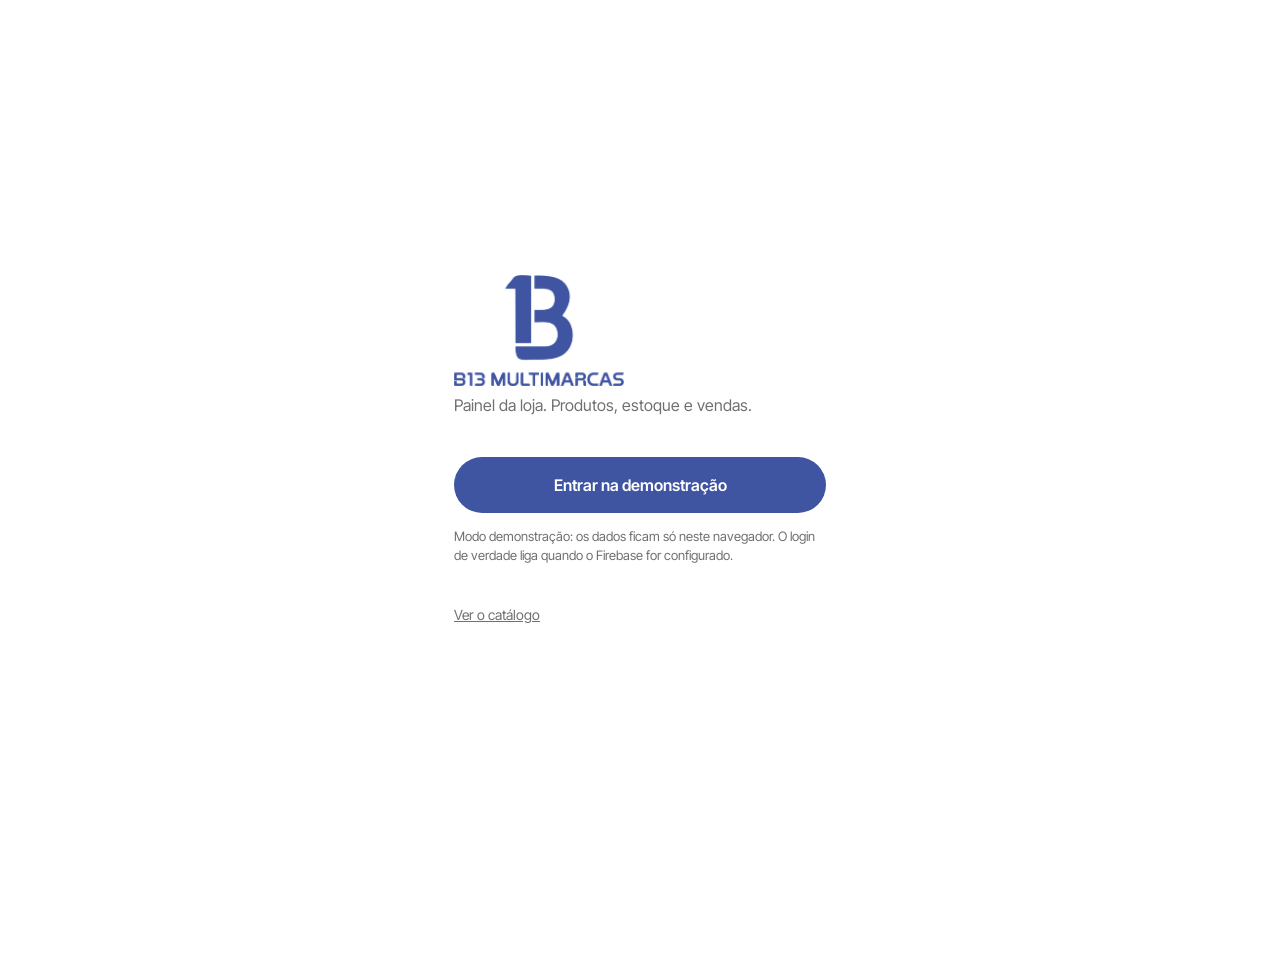
==== admin.html @ 79653fb7 "Catálogo B13 com Firebase da loja Co-Authored-By: Claude Opus 5.5 <noreply@anthropic.com>" ====
<!doctype html>
<html lang="pt-BR">
<head>
<meta charset="utf-8">
<meta name="viewport" content="width=device-width, initial-scale=1, viewport-fit=cover">
<title>B13 Multimarcas | Painel da loja</title>
<meta name="robots" content="noindex">
<meta name="theme-color" content="#ffffff">
<link rel="icon" type="image/png" sizes="32x32" href="assets/marca/icone-32.png">
<link rel="apple-touch-icon" href="assets/marca/icone-180.png">
<link rel="preconnect" href="https://fonts.googleapis.com">
<link rel="preconnect" href="https://fonts.gstatic.com" crossorigin>
<link href="https://fonts.googleapis.com/css2?family=Anton&family=Inter+Tight:wght@400;500;600;700&display=swap" rel="stylesheet">
<link rel="stylesheet" href="assets/app.css">
<link rel="stylesheet" href="assets/admin.css">
</head>
<body>
<div id="app"></div>
<article class="pagina" id="pagina"></article>
<div class="veu" id="veu"></div>
<aside class="folha" id="folha"></aside>
<div class="toast" id="toast"></div>
<script type="module" src="assets/admin.js"></script>
</body>
</html>
---- assets/app.css ----
:root {
  --tx: #111111;
  --tx2: #707072;
  --tx3: #9e9ea0;
  --bg: #ffffff;
  --sf: #f5f5f5;
  --ln: #e5e5e5;
  --brand: #4055a2;
  --brand-d: #34478c;
  --promo: #d30005;
  --ok: #007d48;
  --warn: #b25e00;
  --r: 12px;
  --head: 56px;
  color-scheme: light;
}
* { box-sizing: border-box; margin: 0; padding: 0; }
html { -webkit-text-size-adjust: 100%; }
body {
  font-family: 'Inter Tight', 'Helvetica Neue', Helvetica, Arial, sans-serif;
  color: var(--tx); background: var(--bg); font-size: 16px; line-height: 1.45;
  -webkit-font-smoothing: antialiased; -webkit-tap-highlight-color: transparent;
}
button, input, select, textarea { font: inherit; color: inherit; }
button { background: none; border: 0; cursor: pointer; }
img { display: block; max-width: 100%; }
a { color: inherit; text-decoration: none; }
.wrap { max-width: 1200px; margin: 0 auto; }
.display { font-family: 'Anton', 'Inter Tight', sans-serif; font-weight: 400; text-transform: uppercase; line-height: .95; letter-spacing: 0; }
.muted { color: var(--tx2); }
.icon-btn { width: 44px; height: 44px; display: grid; place-items: center; border-radius: 50%; }
.icon-btn:hover { background: var(--sf); }

/* topo */
.top { position: sticky; top: 0; z-index: 20; background: rgba(255,255,255,.96); backdrop-filter: blur(10px); }
.top-in { height: var(--head); display: flex; align-items: center; justify-content: space-between; padding: 0 8px 0 16px; gap: 8px; }
.marca { display: flex; align-items: center; gap: 10px; }
.marca img { height: 30px; width: auto; }
.marca .mn { height: 11px; }
.top.buscando .marca { display: none; }
.logo { font-family: 'Anton', sans-serif; font-size: 30px; letter-spacing: .5px; line-height: 1; }
.search { flex: 1; display: none; align-items: center; gap: 8px; background: var(--sf); border-radius: 999px; padding: 0 6px 0 14px; height: 40px; }
.search input { flex: 1; border: 0; background: none; outline: none; min-width: 0; font-size: 16px; }
.top.buscando .logo { display: none; }
.top.buscando .search { display: flex; }
.top.buscando .btn-busca { display: none; }

/* chips */
.chips { display: flex; gap: 8px; overflow-x: auto; padding: 8px 16px 12px; scrollbar-width: none; }
.chips::-webkit-scrollbar { display: none; }
.chip { flex: none; height: 38px; padding: 0 16px; border-radius: 999px; border: 1px solid var(--ln); background: #fff; font-size: 15px; font-weight: 500; white-space: nowrap; display: inline-flex; align-items: center; gap: 6px; }
.chip.on { background: var(--brand); color: #fff; border-color: var(--brand); }
.chip.off { color: var(--tx3); text-decoration: line-through; }
.chip .n { font-size: 12px; background: #fff; color: var(--tx); border-radius: 999px; min-width: 18px; height: 18px; display: grid; place-items: center; padding: 0 5px; }

/* vitrine */
.intro { padding: 20px 16px 4px; }
.intro h1 { font-size: 44px; }
.intro p { color: var(--tx2); margin-top: 8px; }
.barra { display: flex; justify-content: space-between; align-items: baseline; padding: 4px 16px 10px; font-size: 14px; color: var(--tx2); }
.grid { display: grid; grid-template-columns: repeat(2, 1fr); gap: 20px 6px; padding: 0 0 40px; }
@media (min-width: 720px) { .grid { grid-template-columns: repeat(3, 1fr); gap: 32px 12px; padding: 0 16px 60px; } .intro h1 { font-size: 64px; } }
@media (min-width: 1080px) { .grid { grid-template-columns: repeat(4, 1fr); } }
.card { display: block; }
.card .ph { aspect-ratio: 1; background: var(--sf); overflow: hidden; position: relative; }
.card .ph img { width: 100%; height: 100%; object-fit: cover; transition: transform .4s; }
.card:hover .ph img { transform: scale(1.03); }
.card.esg .ph img { opacity: .45; }
.card .info { padding: 10px 10px 0; }
.tag { font-size: 14px; font-weight: 600; color: var(--promo); }
.tag.cinza { color: var(--tx2); }
.card .nome { font-weight: 500; font-size: 15px; line-height: 1.3; margin-top: 2px; }
.card .sub { color: var(--tx2); font-size: 14px; }
.preco { margin-top: 6px; font-weight: 600; font-size: 15px; display: flex; gap: 8px; align-items: baseline; flex-wrap: wrap; }
.preco s { color: var(--tx2); font-weight: 400; font-size: 14px; }
.preco .pr { color: var(--promo); }
.vazio { padding: 60px 16px; text-align: center; color: var(--tx2); }
.rodape { border-top: 1px solid var(--ln); padding: 28px 16px 40px; display: flex; flex-direction: column; gap: 14px; font-size: 14px; color: var(--tx2); }
.rodape a { color: var(--tx); font-weight: 500; }

/* produto */
.pagina { position: fixed; inset: 0; background: #fff; z-index: 40; overflow-y: auto; display: none; }
.pagina.on { display: block; animation: sobe .22s ease-out; }
@keyframes sobe { from { transform: translateY(16px); opacity: 0; } }
.pg-top { position: sticky; top: 0; z-index: 3; height: var(--head); display: flex; justify-content: space-between; align-items: center; padding: 0 6px; background: rgba(255,255,255,.96); }
.galeria { display: flex; overflow-x: auto; scroll-snap-type: x mandatory; scrollbar-width: none; background: var(--sf); }
.galeria::-webkit-scrollbar { display: none; }
.galeria img { flex: none; width: 100%; aspect-ratio: 1; object-fit: cover; scroll-snap-align: start; }
.pontos { display: flex; justify-content: center; gap: 6px; padding: 12px 0 0; }
.pontos i { width: 6px; height: 6px; border-radius: 50%; background: var(--ln); }
.pontos i.on { background: var(--brand); }
.pd { padding: 18px 20px 120px; }
.pd h1 { font-size: 26px; font-weight: 600; line-height: 1.15; letter-spacing: -.3px; }
.pd .sub { color: var(--tx2); margin-top: 4px; }
.pd .preco { font-size: 18px; margin-top: 14px; }
.pd .preco s { font-size: 16px; }
.sec-t { font-weight: 600; margin: 28px 0 12px; display: flex; justify-content: space-between; }
.tams { display: grid; grid-template-columns: repeat(auto-fill, minmax(72px, 1fr)); gap: 8px; }
.tam { height: 48px; border: 1px solid var(--ln); border-radius: 8px; font-weight: 500; }
.tam.on { border-color: var(--brand); box-shadow: inset 0 0 0 1px var(--brand); color: var(--brand); }
.tam:disabled { color: var(--tx3); background: var(--sf); text-decoration: line-through; cursor: default; }
.pd .desc { color: var(--tx); margin-top: 28px; line-height: 1.6; }
.cta { position: fixed; left: 0; right: 0; bottom: 0; padding: 12px 16px calc(12px + env(safe-area-inset-bottom)); background: linear-gradient(transparent, #fff 30%); z-index: 4; }
.pagina .cta { position: sticky; }
.btn { height: 56px; width: 100%; border-radius: 999px; background: var(--brand); color: #fff; font-weight: 600; font-size: 16px; transition: background .15s; display: flex; align-items: center; justify-content: center; gap: 10px; }
.btn:active { background: var(--brand-d); }
.btn.sec:active { background: var(--sf); }
.btn:disabled { background: var(--ln); color: var(--tx3); }
.btn.sec { background: #fff; color: var(--tx); border: 1px solid var(--ln); }
.btn.mini { height: 44px; width: auto; padding: 0 20px; font-size: 15px; }
.rel { display: grid; grid-auto-flow: column; grid-auto-columns: 46%; gap: 8px; overflow-x: auto; scrollbar-width: none; margin: 0 -20px; padding: 0 20px; }
.rel::-webkit-scrollbar { display: none; }
@media (min-width: 900px) {
  .pg-in { display: grid; grid-template-columns: 1.3fr 1fr; max-width: 1200px; margin: 0 auto; gap: 32px; }
  .galeria { flex-direction: column; overflow: visible; background: none; gap: 8px; }
  .galeria img { background: var(--sf); }
  .pontos { display: none; }
  .pd { position: sticky; top: var(--head); align-self: start; }
  .pagina .cta { position: static; padding: 24px 0 0; background: none; }
  .rel { grid-auto-columns: 30%; }
}

/* folha de filtros */
.veu { position: fixed; inset: 0; background: rgba(0,0,0,.35); z-index: 60; display: none; }
.veu.on { display: block; }
.folha { position: fixed; left: 0; right: 0; bottom: 0; background: #fff; border-radius: 20px 20px 0 0; z-index: 61; max-height: 86vh; overflow-y: auto; transform: translateY(105%); transition: transform .25s ease; }
.folha.on { transform: none; }
@media (min-width: 720px) { .folha { left: auto; top: 0; width: 420px; border-radius: 0; max-height: none; transform: translateX(105%); } }
.folha-h { display: flex; justify-content: space-between; align-items: center; padding: 14px 8px 4px 20px; font-weight: 600; font-size: 18px; position: sticky; top: 0; background: #fff; }
.folha-c { padding: 0 20px 20px; }
.folha-c .sec-t { margin-top: 20px; }
.folha-c .chips { padding: 0; flex-wrap: wrap; overflow: visible; }
.folha-f { position: sticky; bottom: 0; background: #fff; display: flex; gap: 10px; padding: 12px 20px calc(14px + env(safe-area-inset-bottom)); border-top: 1px solid var(--ln); }

/* interruptor */
.sw { display: flex; justify-content: space-between; align-items: center; gap: 16px; padding: 12px 0; cursor: pointer; }
.sw input { appearance: none; width: 46px; height: 28px; border-radius: 999px; background: var(--ln); position: relative; flex: none; cursor: pointer; transition: background .2s; }
.sw input::after { content: ''; position: absolute; width: 22px; height: 22px; top: 3px; left: 3px; border-radius: 50%; background: #fff; box-shadow: 0 1px 3px rgba(0,0,0,.2); transition: transform .2s; }
.sw input:checked { background: var(--brand); }
.sw input:checked::after { transform: translateX(18px); }
.sw small { display: block; color: var(--tx2); font-size: 13px; }

.toast { position: fixed; left: 50%; bottom: 96px; transform: translateX(-50%) translateY(20px); background: var(--tx); color: #fff; padding: 12px 18px; border-radius: 999px; font-size: 14px; font-weight: 500; opacity: 0; transition: .2s; z-index: 90; pointer-events: none; white-space: nowrap; }
.toast.on { opacity: 1; transform: translateX(-50%); }
---- assets/admin.css ----
body { background: #fff; padding-bottom: calc(76px + env(safe-area-inset-bottom)); }
.adm { max-width: 720px; margin: 0 auto; }
.adm-h { display: flex; justify-content: space-between; align-items: center; padding: 14px 16px 6px; }
.adm-h h1 { font-size: 30px; font-weight: 700; letter-spacing: -.6px; }
.demo-aviso { margin: 0 16px 6px; font-size: 13px; color: var(--warn); }

.tabs { position: fixed; left: 0; right: 0; bottom: 0; z-index: 30; background: rgba(255,255,255,.97); backdrop-filter: blur(10px); border-top: 1px solid var(--ln); display: flex; justify-content: center; padding-bottom: env(safe-area-inset-bottom); }
.tabs button { flex: 1; max-width: 160px; height: 62px; display: flex; flex-direction: column; align-items: center; justify-content: center; gap: 3px; font-size: 12px; font-weight: 500; color: var(--tx3); }
.tabs button.on { color: var(--brand); }

.kpis { display: grid; grid-template-columns: 1fr 1fr; gap: 8px; padding: 4px 16px 0; }
.kpi { background: var(--sf); border-radius: var(--r); padding: 14px 14px 16px; }
.kpi span { font-size: 13px; color: var(--tx2); }
.kpi b { display: block; font-size: 22px; font-weight: 700; letter-spacing: -.5px; margin-top: 2px; font-variant-numeric: tabular-nums; }
.kpi small { font-size: 13px; color: var(--tx2); }
.kpi.escuro { background: var(--brand); color: #fff; }
.kpi.escuro span, .kpi.escuro small { color: #c9d1ea; }

.bloco { padding: 26px 16px 0; }
.bloco h2 { font-size: 19px; font-weight: 600; margin-bottom: 8px; display: flex; justify-content: space-between; align-items: baseline; }
.bloco h2 small { font-size: 14px; color: var(--tx2); font-weight: 400; }
.linha { display: flex; align-items: center; gap: 12px; padding: 10px 0; border-bottom: 1px solid var(--ln); width: 100%; text-align: left; }
.linha:last-child { border-bottom: 0; }
.linha img { width: 56px; height: 56px; object-fit: cover; background: var(--sf); border-radius: 8px; flex: none; }
.linha .m { flex: 1; min-width: 0; }
.linha .t { font-weight: 500; white-space: nowrap; overflow: hidden; text-overflow: ellipsis; }
.linha .s { font-size: 14px; color: var(--tx2); }
.linha .v { text-align: right; font-weight: 600; font-variant-numeric: tabular-nums; white-space: nowrap; }
.linha .v small { display: block; font-weight: 400; font-size: 13px; color: var(--tx2); }
.alerta { display: flex; gap: 12px; padding: 12px 14px; border-radius: var(--r); background: var(--sf); margin-bottom: 8px; align-items: center; width: 100%; text-align: left; }
.alerta .ic { color: var(--warn); flex: none; }
.alerta .ic.r { color: var(--promo); }
.alerta .m { flex: 1; font-size: 15px; }
.alerta .m small { display: block; color: var(--tx2); font-size: 13px; }
.badge { display: inline-block; font-size: 12px; font-weight: 600; padding: 2px 8px; border-radius: 999px; background: var(--sf); color: var(--tx2); margin-right: 4px; }
.badge.r { background: #fde8e8; color: var(--promo); }
.badge.a { background: #fff1e0; color: var(--warn); }
.badge.k { background: #e8ecf7; color: var(--brand); }
.bar { height: 6px; background: var(--sf); border-radius: 3px; margin-top: 6px; overflow: hidden; }
.bar i { display: block; height: 100%; background: var(--brand); border-radius: 3px; }

.fab { position: fixed; right: 16px; bottom: calc(78px + env(safe-area-inset-bottom)); z-index: 25; height: 52px; padding: 0 20px 0 16px; border-radius: 999px; background: var(--brand); color: #fff; font-weight: 600; display: flex; align-items: center; gap: 8px; box-shadow: 0 6px 20px rgba(64,85,162,.35); }
@media (min-width: 760px) { .fab { right: calc(50% - 344px); } }

.campo { display: block; margin-top: 16px; }
.campo > span { display: block; font-size: 14px; font-weight: 500; margin-bottom: 6px; }
.in { width: 100%; height: 50px; border: 1px solid var(--ln); border-radius: 10px; padding: 0 14px; font-size: 16px; background: #fff; outline: none; }
.in:focus { border-color: var(--tx); }
textarea.in { height: 96px; padding: 12px 14px; resize: vertical; }
.dupla { display: grid; grid-template-columns: 1fr 1fr; gap: 10px; }
.tripla { display: grid; grid-template-columns: 1fr 1fr 1fr; gap: 8px; }
.lucro { margin-top: 10px; font-size: 14px; color: var(--tx2); }
.lucro b { color: var(--ok); }
.lucro b.neg { color: var(--promo); }

.fotos { display: grid; grid-template-columns: repeat(4, 1fr); gap: 6px; }
.foto { aspect-ratio: 1; background: var(--sf); border-radius: 10px; position: relative; overflow: hidden; }
.foto img { width: 100%; height: 100%; object-fit: cover; }
.foto .x { position: absolute; top: 4px; right: 4px; width: 26px; height: 26px; border-radius: 50%; background: rgba(255,255,255,.92); display: grid; place-items: center; }
.foto .capa { position: absolute; left: 4px; bottom: 4px; font-size: 11px; font-weight: 600; background: var(--tx); color: #fff; padding: 1px 7px; border-radius: 999px; }
.foto.add { display: grid; place-items: center; border: 1.5px dashed #cfcfcf; background: #fff; color: var(--tx2); cursor: pointer; text-align: center; font-size: 12px; }
.foto.add input { display: none; }

.vars { margin-top: 4px; }
.var { display: flex; align-items: center; gap: 10px; padding: 8px 0; border-bottom: 1px solid var(--ln); }
.var .tm { width: 72px; font-weight: 600; }
.var .st { flex: 1; font-size: 13px; color: var(--tx2); }
.step { display: flex; align-items: center; border: 1px solid var(--ln); border-radius: 999px; }
.step button { width: 40px; height: 38px; font-size: 20px; }
.step input { width: 40px; text-align: center; border: 0; outline: none; font-weight: 600; font-size: 16px; background: none; }
.var .rm { color: var(--tx3); }
.sel-prod { max-height: 240px; overflow-y: auto; border: 1px solid var(--ln); border-radius: 10px; margin-top: 8px; padding: 0 12px; }
.seg { display: grid; grid-auto-flow: column; background: var(--sf); border-radius: 999px; padding: 4px; }
.seg button { height: 40px; border-radius: 999px; font-weight: 500; color: var(--tx2); }
.seg button.on { background: #fff; color: var(--tx); box-shadow: 0 1px 3px rgba(0,0,0,.12); }
.acoes { display: grid; grid-template-columns: 1fr 1fr; gap: 8px; margin-top: 24px; }
.acoes .btn { height: 48px; font-size: 15px; }
.perigo { color: var(--promo); font-weight: 500; margin: 22px auto 0; display: flex; gap: 6px; align-items: center; }
.dia { font-size: 13px; font-weight: 600; color: var(--tx2); padding: 18px 0 2px; }
.login { min-height: 100vh; display: flex; flex-direction: column; justify-content: center; padding: 32px 24px; max-width: 420px; margin: 0 auto; }
.login .logo { font-size: 56px; }
.login p { color: var(--tx2); margin: 8px 0 28px; }
.login .btn { margin-top: 12px; }
.erro { color: var(--promo); font-size: 14px; margin-top: 12px; }
.pagina .cnt { max-width: 720px; margin: 0 auto; padding: 0 16px 120px; }
.pagina .pg-top { padding-right: 12px; }
.pagina .pg-top b { font-size: 17px; }

/* pedidos */
.tabs button { position: relative; }
.tb-n { position: absolute; top: 6px; left: calc(50% + 6px); min-width: 18px; height: 18px; border-radius: 999px; background: var(--promo); color: #fff; font-size: 11px; font-weight: 700; display: grid; place-items: center; padding: 0 5px; }
.ped-b { border: 1px solid var(--ln); border-radius: 16px; padding: 14px 16px; margin-bottom: 12px; display: flex; flex-direction: column; }
.ped-b > span:first-child { font-size: 13px; color: var(--tx2); margin-bottom: 4px; }
.ped-b .btn.mini { align-self: flex-start; }
.ped-l { display: flex; justify-content: space-between; padding: 6px 0; }
.ped-l.t { font-weight: 700; font-size: 17px; border-top: 1px solid var(--ln); margin-top: 6px; padding-top: 10px; }
.alerta .ic.k { color: var(--brand); }
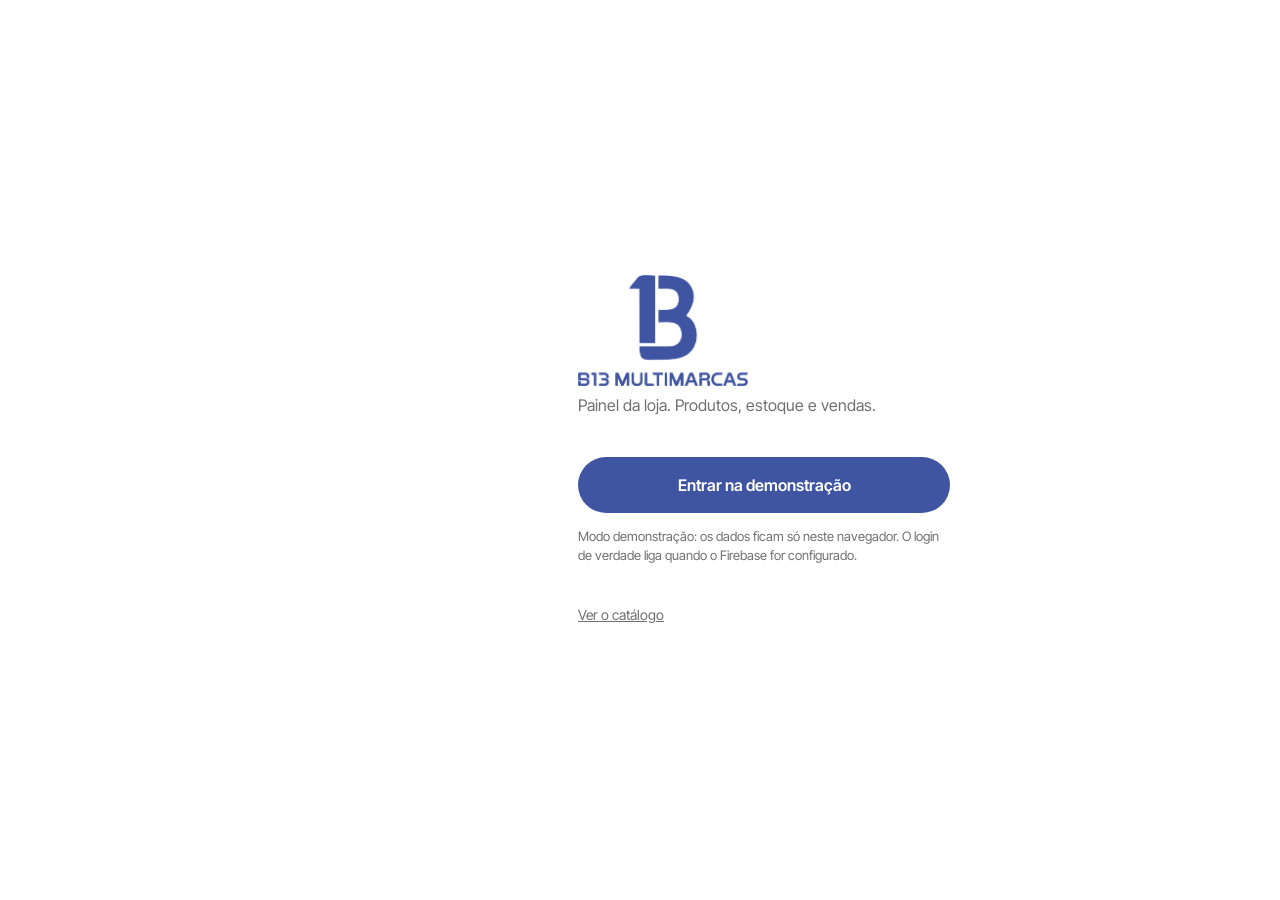
==== commit 27a5a70b: "Painel mostra o motivo quando salvar falha O salvar da aba Loja não tinha tratamento de erro: se o F" ====
--- a/admin.html
+++ b/admin.html
@@ -11,7 +11,7 @@
 <link rel="preconnect" href="https://fonts.googleapis.com">
 <link rel="preconnect" href="https://fonts.gstatic.com" crossorigin>
 <link href="https://fonts.googleapis.com/css2?family=Anton&family=Inter+Tight:wght@400;500;600;700&display=swap" rel="stylesheet">
-<link rel="stylesheet" href="assets/app.css">
+<link rel="stylesheet" href="assets/app.css?v=20261126">
 <link rel="stylesheet" href="assets/admin.css">
 </head>
 <body>
@@ -20,6 +20,6 @@
 <div class="veu" id="veu"></div>
 <aside class="folha" id="folha"></aside>
 <div class="toast" id="toast"></div>
-<script type="module" src="assets/admin.js"></script>
+<script type="module" src="assets/admin.js?v=20261126"></script>
 </body>
 </html>
--- a/assets/app.css
+++ b/assets/app.css
@@ -140,5 +140,68 @@
 .sw input:checked::after { transform: translateX(18px); }
 .sw small { display: block; color: var(--tx2); font-size: 13px; }
 
-.toast { position: fixed; left: 50%; bottom: 96px; transform: translateX(-50%) translateY(20px); background: var(--tx); color: #fff; padding: 12px 18px; border-radius: 999px; font-size: 14px; font-weight: 500; opacity: 0; transition: .2s; z-index: 90; pointer-events: none; white-space: nowrap; }
+.toast { position: fixed; left: 50%; bottom: 96px; transform: translateX(-50%) translateY(20px); background: var(--tx); color: #fff; padding: 12px 18px; border-radius: 18px; font-size: 14px; font-weight: 500; opacity: 0; transition: .2s; z-index: 90; pointer-events: none; width: max-content; max-width: min(560px, calc(100vw - 32px)); text-align: center; line-height: 1.35; }
 .toast.on { opacity: 1; transform: translateX(-50%); }
+
+/* ---------- movimento (catálogo e painel) ---------- */
+:root { --suave: cubic-bezier(.22, .61, .36, 1); --sai: cubic-bezier(.4, 0, 1, 1); }
+
+/* troca de tela: o conteúdo sobe de leve e os cartões entram em sequência */
+@keyframes entra { from { opacity: 0; transform: translateY(10px); } }
+.anima > * { animation: entra .42s var(--suave) both; }
+.anima > *:nth-child(2) { animation-delay: .04s; }
+.anima > *:nth-child(3) { animation-delay: .08s; }
+.anima > *:nth-child(4) { animation-delay: .12s; }
+.anima > *:nth-child(n+5) { animation-delay: .16s; }
+.anima .grid > *, .anima .trilho > *, .anima .lista2 > *, .anima .blocos > * { animation: entra .46s var(--suave) both; }
+.anima .grid > :nth-child(2), .anima .lista2 > :nth-child(2), .anima .trilho > :nth-child(2), .anima .blocos > :nth-child(2) { animation-delay: .05s; }
+.anima .grid > :nth-child(3), .anima .lista2 > :nth-child(3), .anima .trilho > :nth-child(3), .anima .blocos > :nth-child(3) { animation-delay: .09s; }
+.anima .grid > :nth-child(4), .anima .lista2 > :nth-child(4), .anima .trilho > :nth-child(4), .anima .blocos > :nth-child(4) { animation-delay: .13s; }
+.anima .grid > :nth-child(5), .anima .lista2 > :nth-child(5) { animation-delay: .16s; }
+.anima .grid > :nth-child(6), .anima .lista2 > :nth-child(6) { animation-delay: .19s; }
+.anima .grid > :nth-child(7), .anima .lista2 > :nth-child(7) { animation-delay: .22s; }
+.anima .grid > :nth-child(n+8), .anima .lista2 > :nth-child(n+8) { animation-delay: .25s; }
+
+/* resposta ao toque */
+.card, .bloco, .chip, .btn, .icon-btn, .tam, .op, .linha, .abas button, .tabs button, .seg button, .menu button, .pill {
+  transition: transform .2s var(--suave), background-color .22s, color .22s, border-color .22s, box-shadow .22s, opacity .22s;
+  -webkit-tap-highlight-color: transparent;
+}
+.card:active, .bloco:active, .linha:active { transform: scale(.975); }
+.chip:active, .btn:active, .icon-btn:active, .tam:active, .op:active, .seg button:active { transform: scale(.96); }
+.abas button:active svg, .tabs button:active svg { transform: scale(.88); }
+.abas button svg, .tabs button svg { transition: transform .2s var(--suave); }
+.card .ph img { transition: transform .6s var(--suave), opacity .3s; }
+@media (hover: hover) {
+  .card:hover { transform: translateY(-3px); }
+  .card:hover .ph img { transform: scale(1.05); }
+  .btn:hover { filter: brightness(1.06); }
+}
+
+/* página do produto / editor: sobe ao abrir, desce ao fechar */
+.pagina.on { animation: sobe .42s var(--suave); }
+@keyframes sobe { from { transform: translateY(36px); opacity: 0; } }
+.pagina.sai { display: block; pointer-events: none; animation: desce .26s var(--sai) forwards; }
+@keyframes desce { to { transform: translateY(36px); opacity: 0; } }
+@media (min-width: 720px) {
+  @keyframes sobe { from { transform: translateY(18px) scale(.985); opacity: 0; } }
+  @keyframes desce { to { transform: translateY(18px) scale(.985); opacity: 0; } }
+}
+
+/* véu e folha de filtros */
+.veu { display: block; opacity: 0; pointer-events: none; transition: opacity .3s var(--suave); }
+.veu.on { opacity: 1; pointer-events: auto; }
+.folha { transition: transform .42s var(--suave); }
+
+/* aviso */
+.toast { transition: opacity .3s var(--suave), transform .3s var(--suave); }
+
+/* quem pediu menos movimento no aparelho não vê animação */
+@media (prefers-reduced-motion: reduce) {
+  *, ::before, ::after { animation-duration: .01ms !important; animation-delay: 0s !important; transition-duration: .01ms !important; }
+}
+
+/* pílula que desliza entre as abas */
+.pilula { position: absolute; left: 0; top: 0; z-index: 0; border-radius: 999px; pointer-events: none; opacity: 0;
+  transition: transform .5s cubic-bezier(.34, 1.25, .5, 1), width .5s cubic-bezier(.34, 1.25, .5, 1), height .5s var(--suave), opacity .2s; }
+.abas > button, .tabs > button { position: relative; z-index: 1; }
--- a/assets/admin.css
+++ b/assets/admin.css
@@ -95,3 +95,83 @@
 .ped-l { display: flex; justify-content: space-between; padding: 6px 0; }
 .ped-l.t { font-weight: 700; font-size: 17px; border-top: 1px solid var(--ln); margin-top: 6px; padding-top: 10px; }
 .alerta .ic.k { color: var(--brand); }
+
+/* clientes: gráfico de visitas e funil */
+.grafico { display: flex; align-items: flex-end; gap: 4px; height: 150px; padding-top: 18px; }
+.gcol { flex: 1; height: 100%; display: flex; flex-direction: column; justify-content: flex-end; align-items: center; min-width: 0; }
+.gcol i { width: 100%; max-width: 28px; background: var(--brand); border-radius: 4px 4px 0 0; }
+.gcol span { font-size: 11px; color: var(--tx2); font-variant-numeric: tabular-nums; margin-bottom: 2px; }
+.gcol small { font-size: 11px; color: var(--tx3); margin-top: 4px; }
+.funil { padding: 7px 0; }
+.funil .fl { display: flex; justify-content: space-between; font-size: 14px; }
+.funil .fl b { font-variant-numeric: tabular-nums; }
+.funil .fl small { color: var(--tx2); font-weight: 400; }
+.alerta .ic.k svg { color: #25a244; }
+
+/* computador: menu lateral fixo e conteúdo mais largo */
+@media (min-width: 1024px) {
+  body { padding-bottom: 0; padding-left: 248px; }
+  .tabs { top: 0; bottom: 0; right: auto; width: 248px; flex-direction: column; justify-content: flex-start; gap: 4px; padding: 28px 14px; border-top: 0; border-right: 1px solid var(--ln); background: #fff; backdrop-filter: none; }
+  .tabs::before { content: ''; height: 52px; margin: 0 10px 26px; background: url(marca/logo-azul.png) left center / contain no-repeat; }
+  .tabs button { flex: none; max-width: none; height: 48px; flex-direction: row; justify-content: flex-start; gap: 12px; padding: 0 14px; border-radius: 12px; font-size: 15px; color: var(--tx2); }
+  .tabs button:hover { background: var(--sf); }
+  .tabs button.on { background: #e8ecf7; color: var(--brand); font-weight: 600; }
+  .tb-n { position: static; margin-left: auto; }
+  .adm { max-width: 1100px; padding: 18px 24px 40px; }
+  .adm-h { padding: 14px 16px 10px; }
+  .adm-h h1 { font-size: 34px; }
+  .kpis { grid-template-columns: repeat(4, 1fr); gap: 12px; }
+  .kpi { padding: 18px 18px 20px; }
+  .kpi b { font-size: 26px; }
+  .duas { display: grid; grid-template-columns: 1fr 1fr; gap: 0 40px; }
+  .lista2 { display: grid; grid-template-columns: 1fr 1fr; column-gap: 40px; align-content: start; }
+  .lista2 > .linha:last-child { border-bottom: 1px solid var(--ln); }
+  .lista2 > p, .lista2 > .dia { grid-column: 1 / -1; }
+  .fab { right: 40px; bottom: 32px; }
+  .toast { left: calc(50% + 124px); bottom: 32px; }
+}
+
+/* cadastro em lote */
+.lote-h { font-size: 17px; margin: 22px 0 10px; display: flex; align-items: baseline; gap: 8px; }
+.lote-h:first-child { margin-top: 4px; }
+.lote-h small { font-weight: 400; font-size: 13px; }
+.lote-it { display: grid; grid-template-columns: 92px 1fr; gap: 10px; padding: 10px 0; border-bottom: 1px solid var(--ln); }
+.lote-f { position: relative; aspect-ratio: 1; border-radius: 10px; overflow: hidden; background: var(--sf); }
+.lote-f img { width: 100%; height: 100%; object-fit: cover; }
+.lote-f .capa { position: absolute; left: 4px; bottom: 4px; font-size: 11px; font-weight: 600; background: var(--tx); color: #fff; padding: 1px 7px; border-radius: 999px; }
+.lote-c { display: grid; gap: 6px; min-width: 0; }
+.lote-c .in { height: 40px; }
+.lote-a { display: flex; justify-content: space-between; gap: 8px; }
+.lote-a button { display: inline-flex; align-items: center; gap: 4px; font-size: 13px; color: var(--tx2); padding: 4px 0; }
+.lote-gt { display: flex; justify-content: space-between; align-items: center; gap: 8px; font-size: 13px; color: var(--tx2); }
+.lote-gt button { font-size: 13px; font-weight: 600; color: var(--brand); white-space: nowrap; }
+.lote-g { border: 1px solid var(--ln); border-radius: 10px; padding: 8px 10px; }
+.lote-g .var .tm { width: 56px; }
+
+/* cupons */
+.cupom-it { display: flex; align-items: center; gap: 10px; padding: 10px 0; border-bottom: 1px solid var(--ln); transition: opacity .2s; }
+.cupom-it b { font-size: 16px; letter-spacing: .5px; }
+.cupom-it .pct { flex: 1; color: var(--ok); font-weight: 600; font-size: 14px; }
+.cupom-it.off { opacity: .5; }
+.cupom-it .sw { padding: 0; border: 0; }
+.cupom-novo { display: grid; grid-template-columns: 1fr 92px auto; gap: 8px; margin-top: 12px; align-items: center; }
+.cupom-novo #cpCod { text-transform: uppercase; }
+.cupom-novo #cpCod::placeholder { text-transform: none; }
+.cupom-pct { position: relative; }
+.cupom-pct span { position: absolute; right: 14px; top: 50%; transform: translateY(-50%); color: var(--tx2); }
+.cupom-novo .btn.mini { height: 48px; padding: 0 18px; width: auto; }
+.tabs .pilula { background: #e8ecf7; border-radius: 16px; }
+@media (min-width: 1024px) { .tabs .pilula { border-radius: 12px; } .tabs button.on { background: none; } }
+
+.faixa-prog { display: flex; align-items: center; gap: 8px; margin-top: 8px; font-size: 14px; color: var(--tx2); }
+.faixa-prog .in { width: 64px; text-align: center; padding: 0 6px; }
+.faixa-prog select.in { width: 104px; text-align: left; padding: 0 10px; }
+/* recursos de venda: cartão com chave; os campos só aparecem com a chave ligada */
+.rec { border: 1px solid var(--ln); border-radius: 16px; padding: 2px 14px; margin-top: 10px; }
+.rec > .sw { border: 0; }
+.rec > .sw b { font-weight: 600; }
+.rec .rec-c { display: none; padding-bottom: 14px; }
+.rec.on { border-color: #c9d1ea; background: #fbfcff; }
+.rec.on .rec-c { display: block; }
+.rec-venceu { font-size: 13px; color: var(--warn); margin-top: 8px; }
+.alerta .ic.a { color: var(--warn); }
